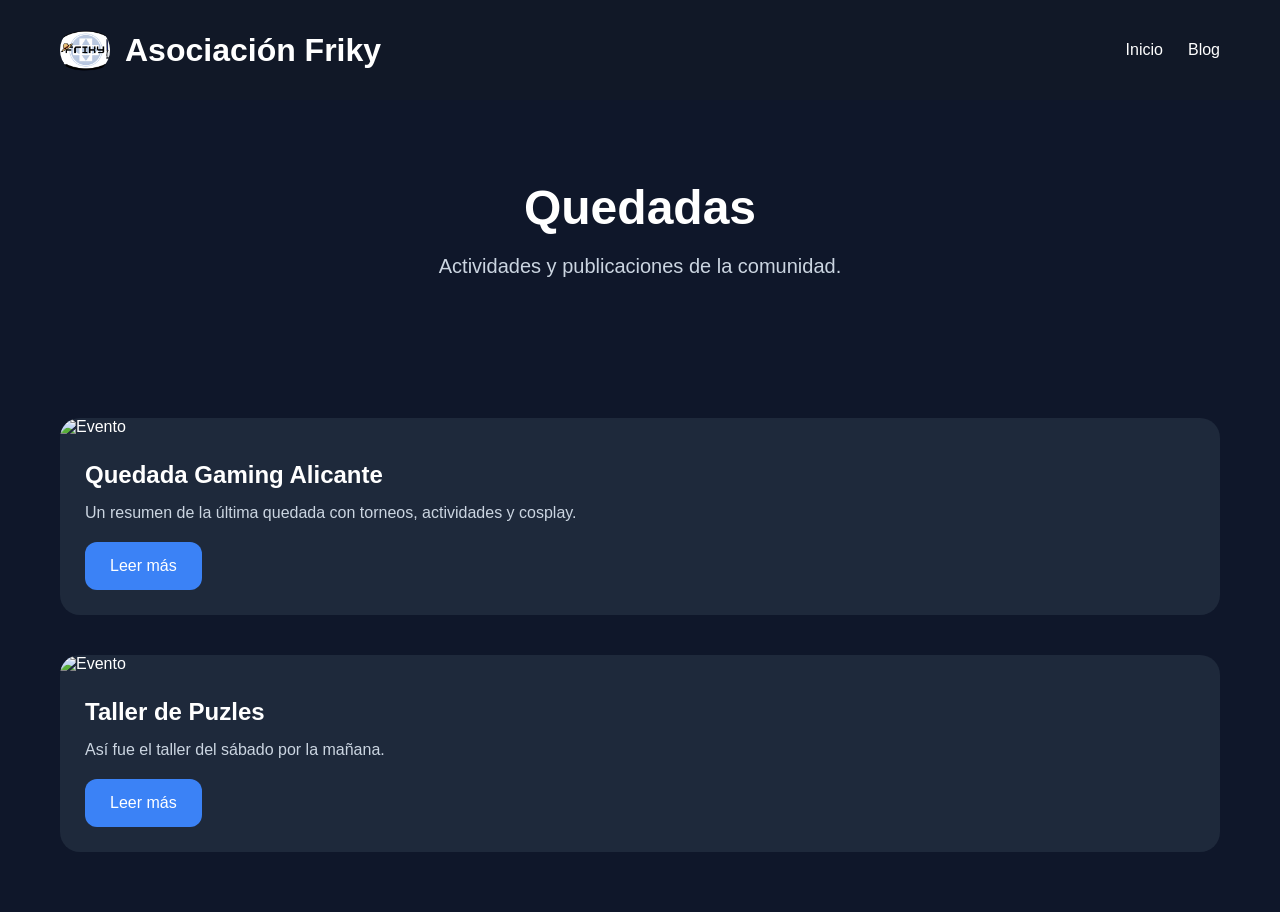
==== blog.html @ efc40e8c "Cogiendo forma" ====
<!DOCTYPE html>
<html lang="es">
<head>
    <meta charset="UTF-8">
    <meta name="viewport" content="width=device-width, initial-scale=1.0">
    <title>Blog - Mi Comunidad</title>

    <link rel="stylesheet" href="style.css">
</head>
<body>

    <!-- HEADER -->

    <header>

        <a href="index.html" class="logo">

    <img
        src="images/logo.png"
        alt="Logo"
    >

    <span>Asociación Friky</span>

</a>

        <nav>
            <a href="index.html">Inicio</a>
            <a href="blog.html">Blog</a>
        </nav>

    </header>

    <!-- HERO -->

    <section class="blog-hero">

        <h2>Quedadas</h2>

        <p>
            Actividades y publicaciones de la comunidad.
        </p>

    </section>

        <!-- POSTS -->

<section class="posts-container">

    <!-- POST -->

    <article class="post-card">

        <img
            src="https://picsum.photos/1000/400?random=1"
            alt="Evento"
        >

        <div class="post-info">

            <h3>Quedada Gaming Alicante</h3>

            <p>
                Un resumen de la última quedada con torneos,
                actividades y cosplay.
            </p>

            <button onclick="togglePost('post1')">
                Leer más
            </button>

            <div class="post-expandido" id="post1">

                <p>
                    Este sábado realizamos una gran quedada
                    en Alicante con actividades gaming,
                    concursos y cosplay.
                </p>

                <p>
                    También hubo talleres, juegos de mesa
                    y sorteos para los asistentes.
                </p>

            </div>

        </div>

    </article>

    <!-- POST -->

    <article class="post-card">

        <img
            src="https://picsum.photos/1000/400?random=2"
            alt="Evento"
        >

        <div class="post-info">

            <h3>Taller de Puzles</h3>

            <p>
                Así fue el taller del sábado por la mañana.
            </p>

            <button onclick="togglePost('post2')">
                Leer más
            </button>

            <div class="post-expandido" id="post2">

                <p>
                    Los asistentes pudieron participar
                    en actividades colaborativas y retos.
                </p>

                <p>
                    Fue una de las actividades más relajadas
                    y divertidas del evento.
                </p>

            </div>

        </div>

    </article>

</section>

<script>

function togglePost(id) {

    const post = document.getElementById(id);

    if (post.style.display === "block") {
        post.style.display = "none";
    }
    else {
        post.style.display = "block";
    }

}

</script>

</body>
</html>
---- style.css ----
* {
    margin: 0;
    padding: 0;
    box-sizing: border-box;
}

body {
    background-color: #0f172a;
    color: white;
    font-family: Arial, sans-serif;
}

/* HEADER */

header {
    display: flex;
    justify-content: space-between;
    align-items: center;

    padding: 25px 60px;

    background-color: #111827;
}

header h1 {
    font-size: 32px;
}

nav {
    display: flex;
    gap: 25px;
}

nav a {
    color: white;
    text-decoration: none;
    transition: 0.3s;
}

nav a:hover {
    color: #60a5fa;
}

/* EVENTOS */

.eventos {
    padding: 60px;
}

.eventos h2 {
    margin-bottom: 30px;
    font-size: 36px;
}

.eventos-grid {
    display: grid;

    grid-template-columns:
        repeat(auto-fit, minmax(250px, 1fr));

    gap: 25px;
}

.evento-card {
    background-color: #1e293b;

    padding: 30px;

    border-radius: 20px;

    transition: 0.3s;
}

.evento-card:hover {
    transform: translateY(-5px);

    background-color: #334155;
}

.evento-card h3 {
    margin-bottom: 10px;
}

/* POST PRINCIPAL */

.post-principal {
    margin: 60px;

    background-color: #1e293b;

    border-radius: 25px;

    overflow: hidden;
}

.post-principal img {
    width: 100%;
    height: 400px;

    object-fit: cover;
}

.post-contenido {
    padding: 40px;
}

.post-contenido h2 {
    font-size: 40px;

    margin-bottom: 20px;
}

.post-contenido p {
    color: #cbd5e1;

    margin-bottom: 30px;

    font-size: 18px;
}

button {
    background-color: #3b82f6;

    color: white;

    border: none;

    padding: 15px 25px;

    border-radius: 12px;

    cursor: pointer;

    font-size: 16px;

    transition: 0.3s;
}

button:hover {
    background-color: #2563eb;
}

/* BLOG HERO */

.blog-hero {
    text-align: center;

    padding: 80px 20px;
}

.blog-hero h2 {
    font-size: 48px;

    margin-bottom: 20px;
}

.blog-hero p {
    color: #cbd5e1;

    font-size: 20px;
}

/* POSTS */

.posts-grid {
    display: grid;

    grid-template-columns:
        repeat(auto-fit, minmax(320px, 1fr));

    gap: 30px;

    padding: 60px;
}

.post-card {
    background-color: #1e293b;

    border-radius: 20px;

    overflow: hidden;

    transition: 0.3s;
}

.post-card:hover {
    transform: translateY(-8px);
}

.post-card img {
    width: 100%;

    height: 220px;

    object-fit: cover;
}

.post-info {
    padding: 25px;
}

.post-info h3 {
    margin-bottom: 15px;

    font-size: 24px;
}

.post-info p {
    color: #cbd5e1;

    margin-bottom: 20px;
}
/* POSTS EXPANDIBLES */

.posts-container {
    padding: 60px;

    display: flex;
    flex-direction: column;

    gap: 40px;
}

.post-expandido {
    display: none;

    margin-top: 25px;

    padding-top: 25px;

    border-top: 1px solid #334155;
}

.post-expandido p {
    margin-bottom: 15px;

    line-height: 1.7;
}
/* LOGO */

.logo {
    display: flex;
    align-items: center;

    gap: 15px;

    text-decoration: none;

    color: white;
}

.logo img {
    width: 50px;
    height: 50px;

    border-radius: 50%;

    object-fit: cover;
}

.logo span {
    font-size: 32px;
    font-weight: bold;
}
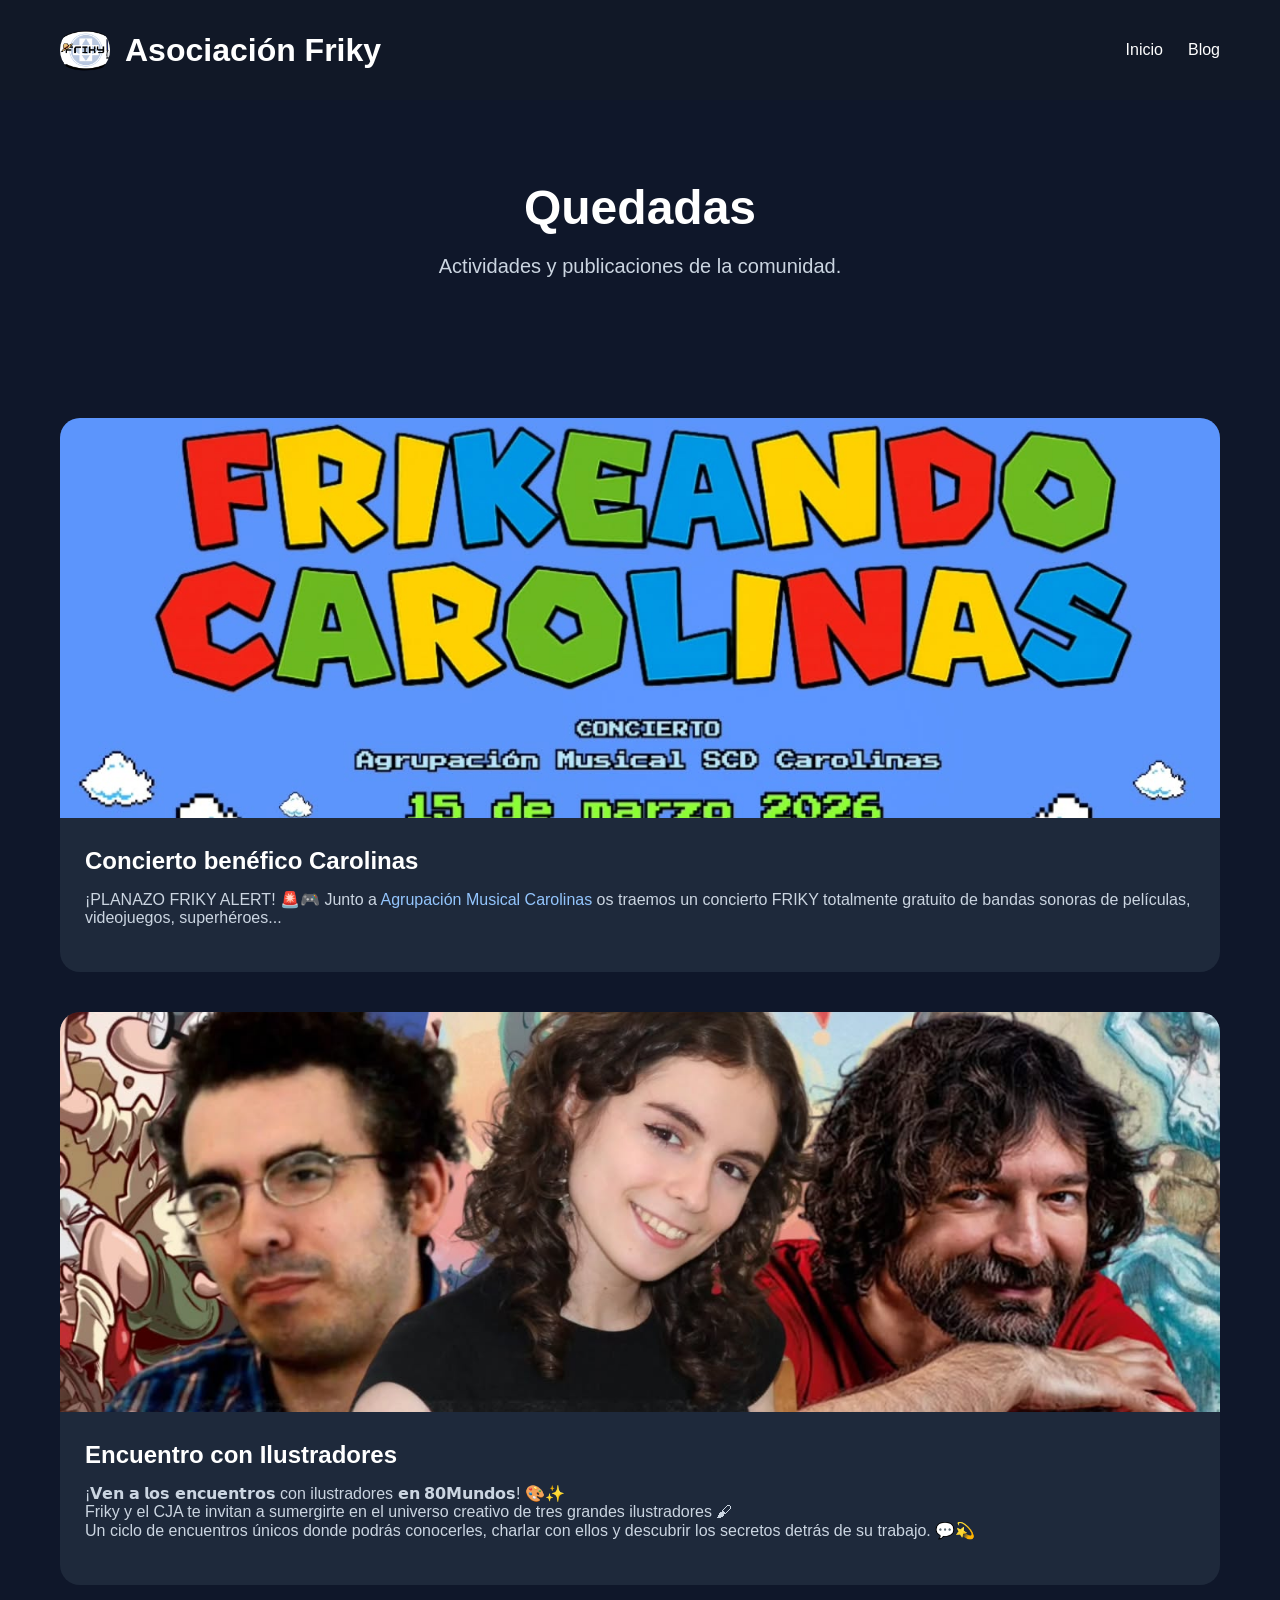
==== commit 461c7b37: "Grandes avances" ====
--- a/blog.html
+++ b/blog.html
@@ -49,40 +49,23 @@
 
     <!-- POST -->
 
-    <article class="post-card">
+    <article class="post-card post-concierto">
 
-        <img
-            src="https://picsum.photos/1000/400?random=1"
-            alt="Evento"
+        <img 
+            src="images/concierto.jpg"
+            alt="Concierto benefico"
         >
 
         <div class="post-info">
 
-            <h3>Quedada Gaming Alicante</h3>
+            <h3>Concierto benéfico Carolinas</h3>
 
             <p>
-                Un resumen de la última quedada con torneos,
-                actividades y cosplay.
+               ¡PLANAZO FRIKY ALERT! 🚨🎮
+
+Junto a <a class="enlace-discreto" href="https://www.instagram.com/bandascdcarolinas/">Agrupación Musical Carolinas</a> os traemos un concierto FRIKY totalmente gratuito de bandas sonoras de películas, videojuegos, superhéroes...
             </p>
 
-            <button onclick="togglePost('post1')">
-                Leer más
-            </button>
-
-            <div class="post-expandido" id="post1">
-
-                <p>
-                    Este sábado realizamos una gran quedada
-                    en Alicante con actividades gaming,
-                    concursos y cosplay.
-                </p>
-
-                <p>
-                    También hubo talleres, juegos de mesa
-                    y sorteos para los asistentes.
-                </p>
-
-            </div>
 
         </div>
 
@@ -90,38 +73,24 @@
 
     <!-- POST -->
 
-    <article class="post-card">
+    <article class="post-card post-encuentros">
 
         <img
-            src="https://picsum.photos/1000/400?random=2"
-            alt="Evento"
+            src="images/ilustradores.jpg"
+            alt="Encuentro con ilustradores"
         >
 
         <div class="post-info">
 
-            <h3>Taller de Puzles</h3>
+            <h3>Encuentro con Ilustradores</h3>
 
             <p>
-                Así fue el taller del sábado por la mañana.
+¡𝗩𝗲𝗻 𝗮 𝗹𝗼𝘀 𝗲𝗻𝗰𝘂𝗲𝗻𝘁𝗿𝗼𝘀 con ilustradores 𝗲𝗻 𝟴𝟬𝗠𝘂𝗻𝗱𝗼𝘀! 🎨✨<br>
+
+Friky y el CJA te invitan a sumergirte en el universo creativo de tres grandes ilustradores 🖌<br>
+Un ciclo de encuentros únicos donde podrás conocerles, charlar con ellos y descubrir los secretos detrás de su trabajo. 💬💫<br>
+   
             </p>
-
-            <button onclick="togglePost('post2')">
-                Leer más
-            </button>
-
-            <div class="post-expandido" id="post2">
-
-                <p>
-                    Los asistentes pudieron participar
-                    en actividades colaborativas y retos.
-                </p>
-
-                <p>
-                    Fue una de las actividades más relajadas
-                    y divertidas del evento.
-                </p>
-
-            </div>
 
         </div>
 
--- a/style.css
+++ b/style.css
@@ -98,6 +98,7 @@
     height: 400px;
 
     object-fit: cover;
+    object-position: top;
 }
 
 .post-contenido {
@@ -186,15 +187,21 @@
 .post-card:hover {
     transform: translateY(-8px);
 }
-
+/*Posiciones imagenes POst*/
 .post-card img {
     width: 100%;
-
-    height: 220px;
+    height: 400px;
 
     object-fit: cover;
 }
-
+.post-concierto img {
+    object-position: center 6%; /* Enfocado un poco más abajo del centro */
+}
+
+/* Ajuste específico para la imagen del post de videojuegos */
+.post-encuentros img {
+    object-position: center 26%;
+}
 .post-info {
     padding: 25px;
 }
@@ -261,4 +268,49 @@
 .logo span {
     font-size: 32px;
     font-weight: bold;
+}
+
+/* LINKS EVENTO */
+
+.links-evento {
+    display: flex;
+    gap: 15px;
+
+    flex-wrap: wrap;
+
+    margin-top: 30px;
+}
+
+.links-evento a {
+    background-color: #2563eb;
+
+    color: white;
+
+    text-decoration: none;
+
+    padding: 12px 22px;
+
+    border-radius: 12px;
+
+    font-weight: bold;
+
+    transition: 0.3s;
+}
+
+.links-evento a:hover {
+    background-color: #1d4ed8;
+
+    transform: translateY(-3px);
+}
+
+.enlace-discreto {
+    color: #93c5fd;
+
+    text-decoration: none;
+
+    transition: 0.3s;
+}
+
+.enlace-discreto:hover {
+    color: white;
 }
